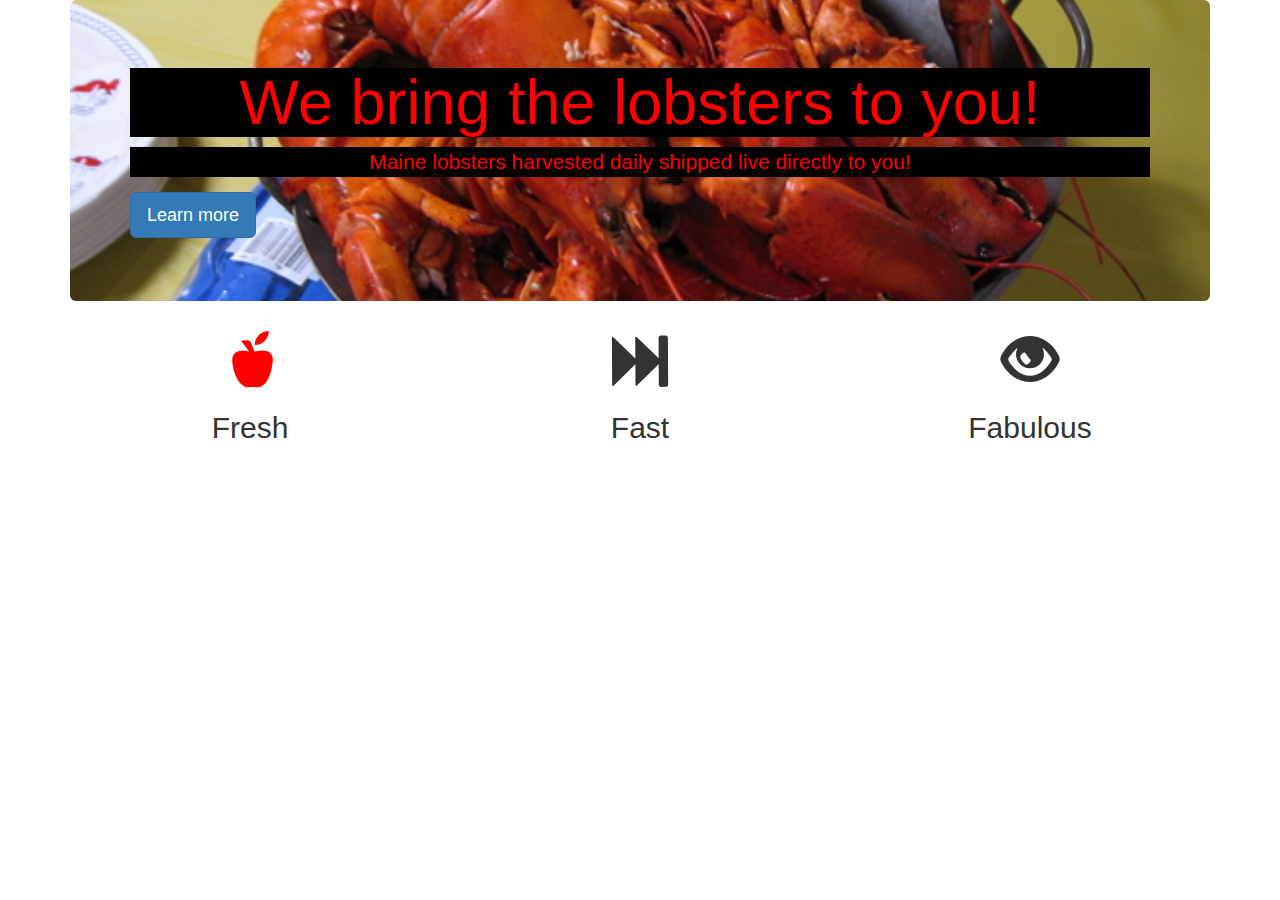
==== index.html @ a7f89d90 "initial commit" ====
﻿<!DOCTYPE html>
<html>
<head>
    <title>Lobstr - Get your lobsters here</title>
    <link rel="stylesheet" type="text/css" href="Content/bootstrap.css"/>
    <link rel="stylesheet" type="text/css" href="style.css" />
	<meta charset="utf-8" />
</head>
<body>
    <div class="container">
        <div class="jumbotron">
            <h1 class="whitespace"> We bring the lobsters to you!</h1>
            <p class="whitespace"> Maine lobsters harvested daily shipped live directly to you!</p>
            <p><a class="btn btn-primary btn-lg" href="funding.html" role="button">Learn more</a></p>
        </div>
        <div class="row">
            <div class="col-sm-4 feature">
                <span class="glyphicon glyphicon-apple"></span>
                <h2>Fresh</h2>
            </div>
            <div class="col-sm-4 feature">
                <span class="glyphicon glyphicon-fast-forward"></span>
                <h2>Fast</h2>
            </div>
            <div class="col-sm-4 feature">
                <span class="glyphicon glyphicon-eye-open "></span>
                <h2>Fabulous</h2>
            </div>
        </div>
    </div>

</body>
</html>
---- style.css ----
﻿.jumbotron {
    background-image:url(lobster-1515460.jpg);
    background-size:cover;
    background-position:center center;
}
.jumbotron .whitespace {
    background-color:black;
    color:red;
    text-align:center;
}
.feature {
    text-align:center;
}
.feature .glyphicon {
    font-size: 400%;
}
.feature .glyphicon-apple {
    color:red;
}
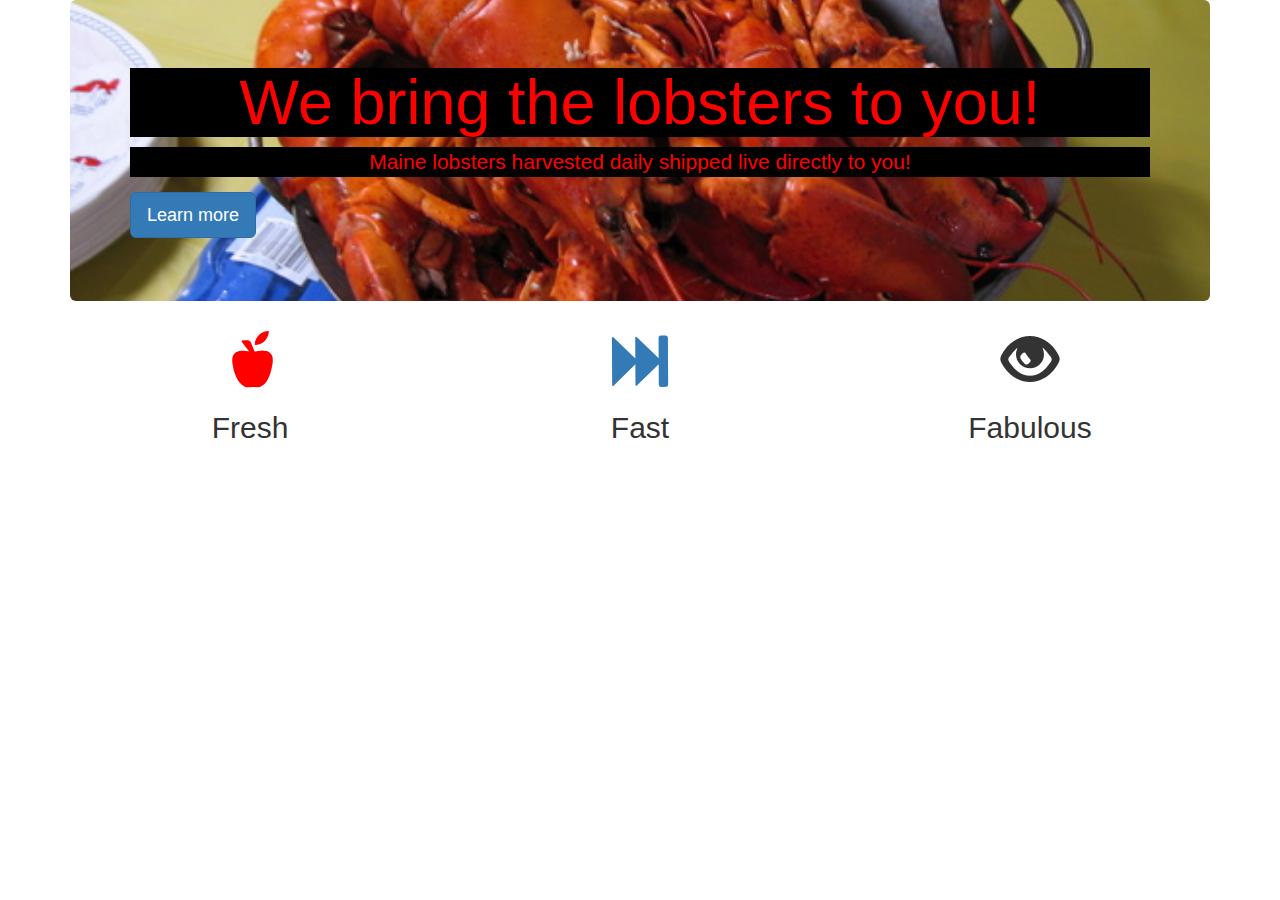
==== commit fb99a782: "final version" ====
--- a/index.html
+++ b/index.html
@@ -9,17 +9,18 @@
 <body>
     <div class="container">
         <div class="jumbotron">
-            <h1 class="whitespace"> We bring the lobsters to you!</h1>
-            <p class="whitespace"> Maine lobsters harvested daily shipped live directly to you!</p>
+            <h1 class="blackspace"> We bring the lobsters to you!</h1>
+            <p class="blackspace"> Maine lobsters harvested daily shipped live directly to you!</p>
             <p><a class="btn btn-primary btn-lg" href="funding.html" role="button">Learn more</a></p>
         </div>
         <div class="row">
             <div class="col-sm-4 feature">
-                <span class="glyphicon glyphicon-apple"></span>
+                <a href="fresh.html"><span class="glyphicon glyphicon-apple"></span></a>                
                 <h2>Fresh</h2>
+                
             </div>
             <div class="col-sm-4 feature">
-                <span class="glyphicon glyphicon-fast-forward"></span>
+                <a href="fast.html"><span class="glyphicon glyphicon-fast-forward"></span></a>
                 <h2>Fast</h2>
             </div>
             <div class="col-sm-4 feature">
--- a/style.css
+++ b/style.css
@@ -3,7 +3,7 @@
     background-size:cover;
     background-position:center center;
 }
-.jumbotron .whitespace {
+.jumbotron .blackspace {
     background-color:black;
     color:red;
     text-align:center;
@@ -16,4 +16,19 @@
 }
 .feature .glyphicon-apple {
     color:red;
+}
+button
+{
+-webkit-appearance: none;
+outline: none;
+border: 0;
+background: transparent;
+}
+#fasthorders {
+    text-align:center;
+    padding:0 50px;
+}
+#freshorders {
+    text-align:center;
+    padding:0 50px;
 }